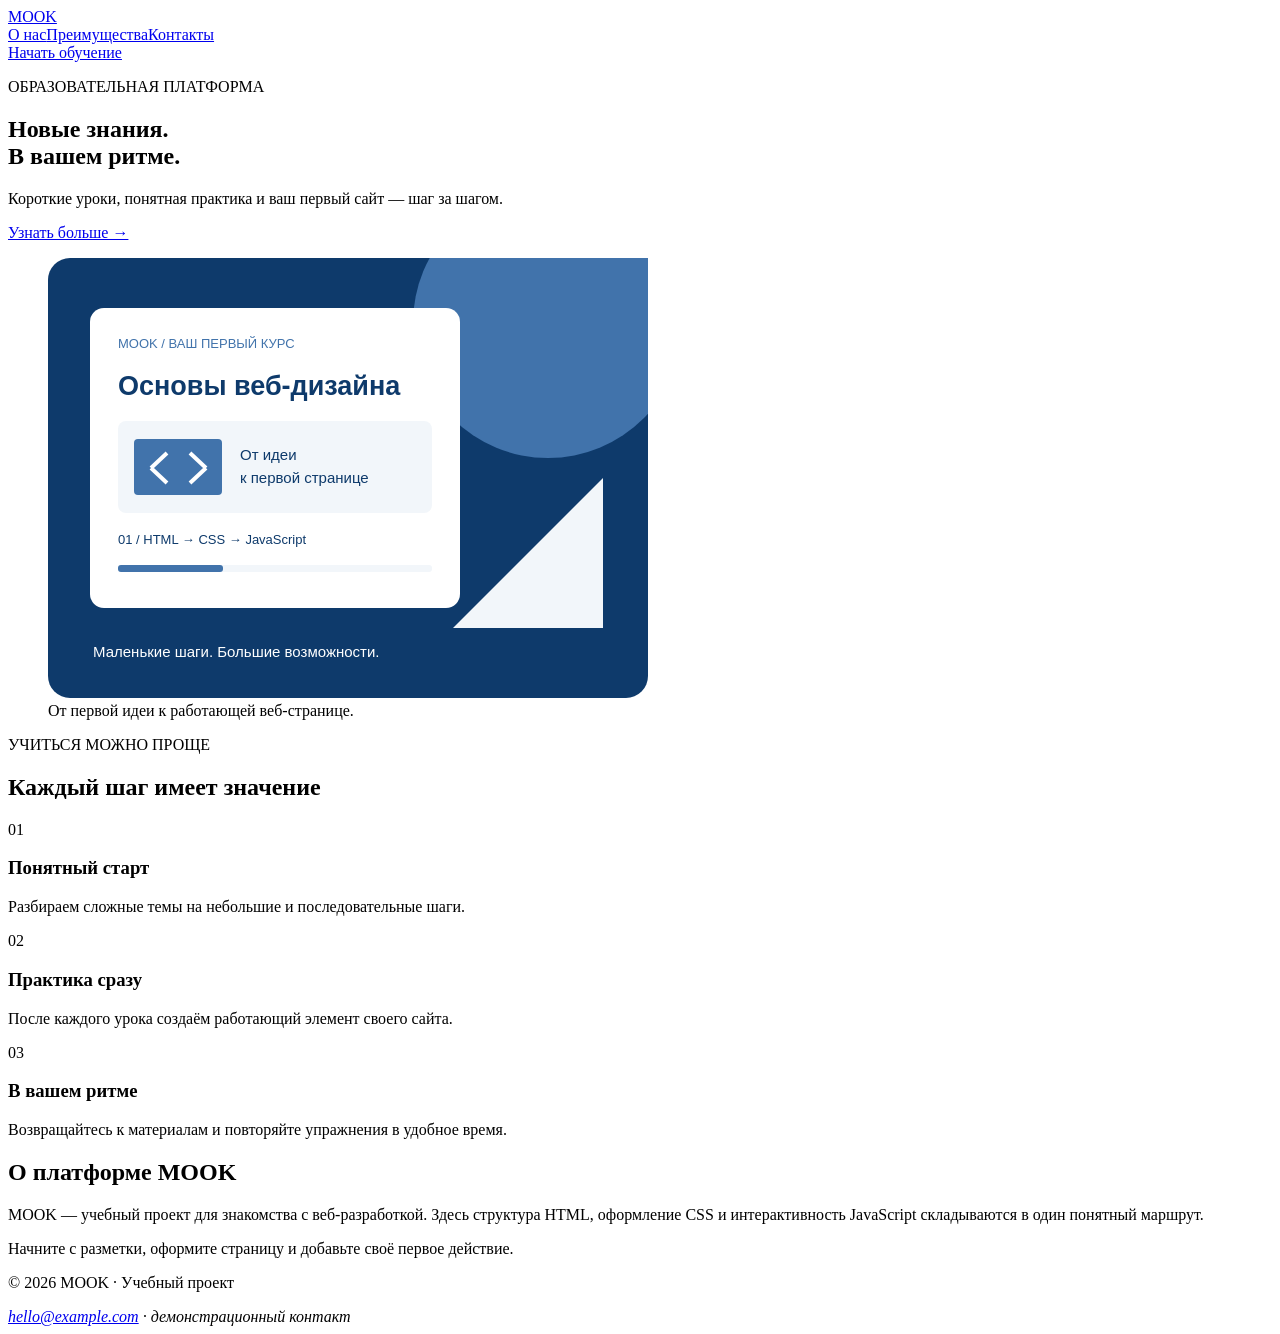
==== practice-02/index.html @ a64ad2af "Complete MOOK coursework website and semantic HTML practice" ====
<!DOCTYPE html>
<html lang="ru">
<head>
<meta charset="UTF-8">
<meta name="viewport" content="width=device-width, initial-scale=1.0">
<title>MOOK — учебный сайт</title>
</head>
<body>
<header class="site-header wrap"><a class="brand" href="#hero">MOOK</a><nav aria-label="Основная навигация"><a href="#about">О нас</a><a href="#features">Преимущества</a><a href="#contacts">Контакты</a></nav><a class="button secondary" href="#about">Начать обучение</a></header><main id="main" class="wrap">
<section class="hero" id="hero"><div><p class="eyebrow">ОБРАЗОВАТЕЛЬНАЯ ПЛАТФОРМА</p><h1>Новые знания.<br><span>В вашем ритме.</span></h1><p class="lead">Короткие уроки, понятная практика и ваш первый сайт — шаг за шагом.</p><div class="actions"><a class="button" href="#features">Узнать больше →</a></div></div><figure><img src="images/hero.svg" alt="Карточка курса Основы веб-дизайна: путь от HTML к CSS и JavaScript" width="600" height="440" style="max-width:100%;height:auto"><figcaption>От первой идеи к работающей веб-странице.</figcaption></figure></section>
<section class="section" id="features"><p class="eyebrow">УЧИТЬСЯ МОЖНО ПРОЩЕ</p><h2>Каждый шаг имеет значение</h2><div class="grid"><article class="card"><span class="number">01</span><h3>Понятный старт</h3><p>Разбираем сложные темы на небольшие и последовательные шаги.</p></article><article class="card"><span class="number">02</span><h3>Практика сразу</h3><p>После каждого урока создаём работающий элемент своего сайта.</p></article><article class="card"><span class="number">03</span><h3>В вашем ритме</h3><p>Возвращайтесь к материалам и повторяйте упражнения в удобное время.</p></article></div></section>
<section class="band" id="about"><h2>О платформе MOOK</h2><p>MOOK — учебный проект для знакомства с веб-разработкой. Здесь структура HTML, оформление CSS и интерактивность JavaScript складываются в один понятный маршрут.</p><p>Начните с разметки, оформите страницу и добавьте своё первое действие.</p></section></main><footer class="site-footer wrap" id="contacts"><p>© 2026 MOOK · Учебный проект</p><address><a href="mailto:hello@example.com">hello@example.com</a> · демонстрационный контакт</address></footer>
</body>
</html>
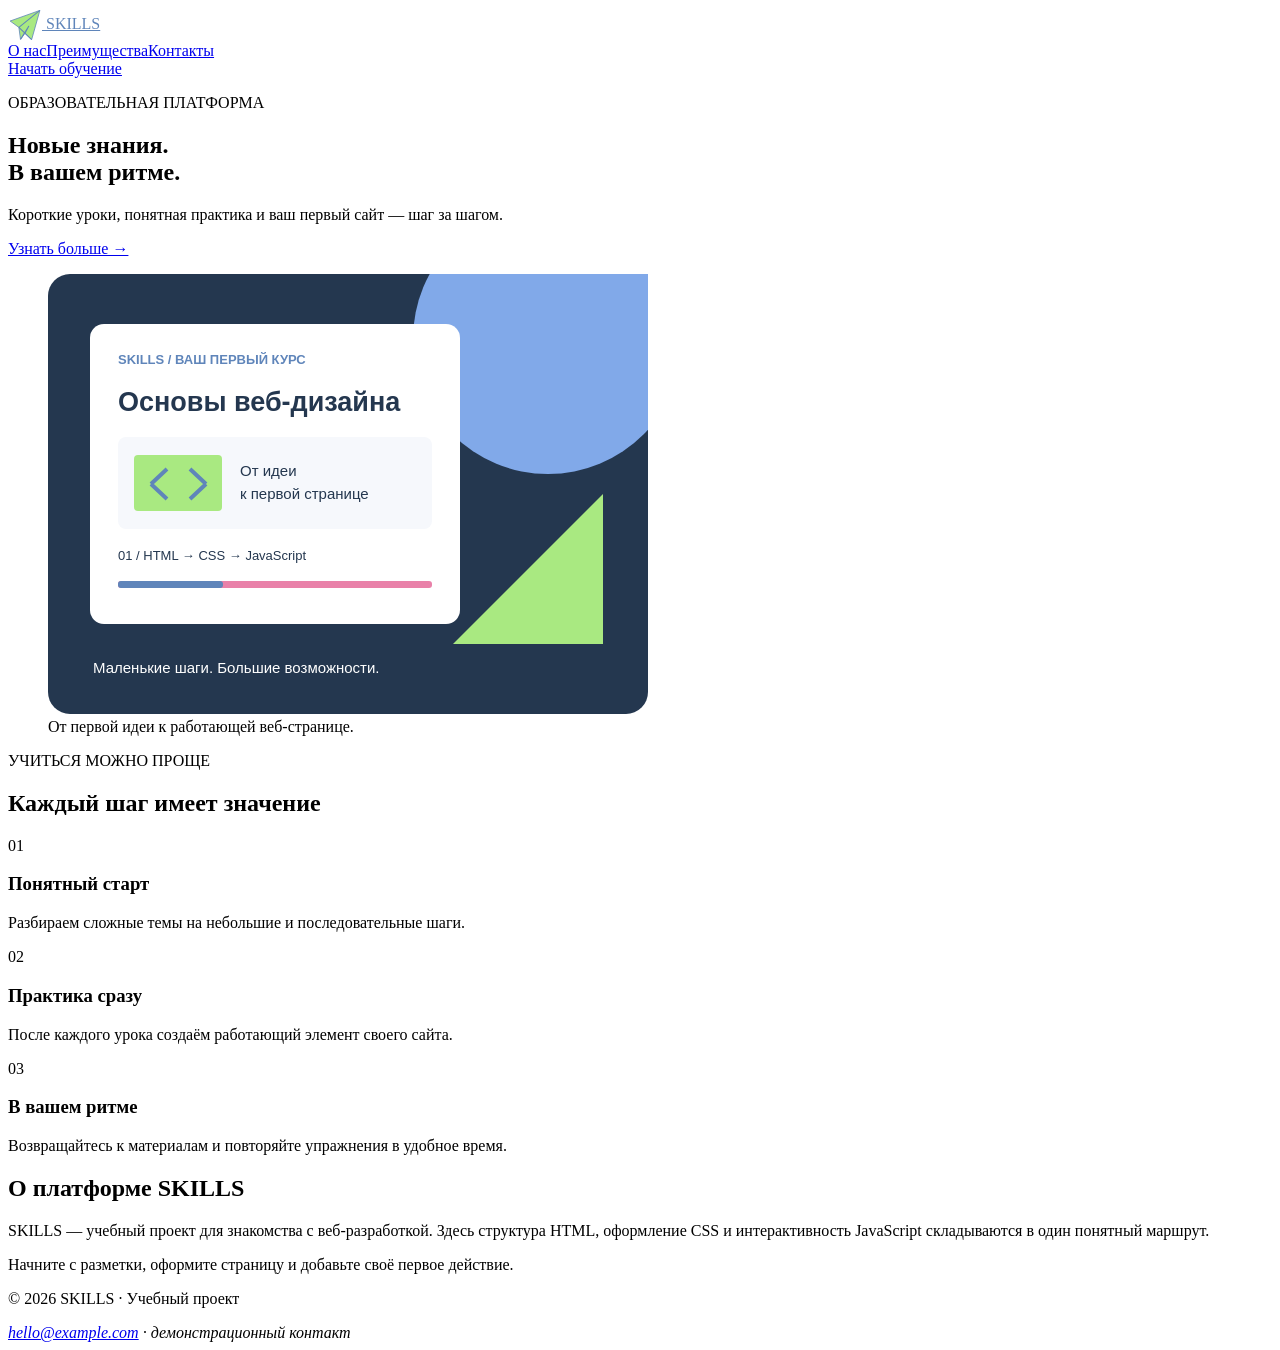
==== commit b5aced7a: "Complete MOOK coursework website and semantic HTML practice" ====
--- a/practice-02/index.html
+++ b/practice-02/index.html
@@ -3,12 +3,13 @@
 <head>
 <meta charset="UTF-8">
 <meta name="viewport" content="width=device-width, initial-scale=1.0">
-<title>MOOK — учебный сайт</title>
+<title>SKILLS — учебный сайт</title>
+<link rel="icon" href="images/paper-plane.svg" type="image/svg+xml">
 </head>
 <body>
-<header class="site-header wrap"><a class="brand" href="#hero">MOOK</a><nav aria-label="Основная навигация"><a href="#about">О нас</a><a href="#features">Преимущества</a><a href="#contacts">Контакты</a></nav><a class="button secondary" href="#about">Начать обучение</a></header><main id="main" class="wrap">
+<header class="site-header wrap"><a class="brand" href="#hero" style="color:#5F85BA"><img src="images/paper-plane.svg" width="34" height="34" alt="" style="display:inline;vertical-align:middle"> SKILLS</a><nav aria-label="Основная навигация"><a href="#about">О нас</a><a href="#features">Преимущества</a><a href="#contacts">Контакты</a></nav><a class="button secondary" href="#about">Начать обучение</a></header><main id="main" class="wrap">
 <section class="hero" id="hero"><div><p class="eyebrow">ОБРАЗОВАТЕЛЬНАЯ ПЛАТФОРМА</p><h1>Новые знания.<br><span>В вашем ритме.</span></h1><p class="lead">Короткие уроки, понятная практика и ваш первый сайт — шаг за шагом.</p><div class="actions"><a class="button" href="#features">Узнать больше →</a></div></div><figure><img src="images/hero.svg" alt="Карточка курса Основы веб-дизайна: путь от HTML к CSS и JavaScript" width="600" height="440" style="max-width:100%;height:auto"><figcaption>От первой идеи к работающей веб-странице.</figcaption></figure></section>
 <section class="section" id="features"><p class="eyebrow">УЧИТЬСЯ МОЖНО ПРОЩЕ</p><h2>Каждый шаг имеет значение</h2><div class="grid"><article class="card"><span class="number">01</span><h3>Понятный старт</h3><p>Разбираем сложные темы на небольшие и последовательные шаги.</p></article><article class="card"><span class="number">02</span><h3>Практика сразу</h3><p>После каждого урока создаём работающий элемент своего сайта.</p></article><article class="card"><span class="number">03</span><h3>В вашем ритме</h3><p>Возвращайтесь к материалам и повторяйте упражнения в удобное время.</p></article></div></section>
-<section class="band" id="about"><h2>О платформе MOOK</h2><p>MOOK — учебный проект для знакомства с веб-разработкой. Здесь структура HTML, оформление CSS и интерактивность JavaScript складываются в один понятный маршрут.</p><p>Начните с разметки, оформите страницу и добавьте своё первое действие.</p></section></main><footer class="site-footer wrap" id="contacts"><p>© 2026 MOOK · Учебный проект</p><address><a href="mailto:hello@example.com">hello@example.com</a> · демонстрационный контакт</address></footer>
+<section class="band" id="about"><h2>О платформе SKILLS</h2><p>SKILLS — учебный проект для знакомства с веб-разработкой. Здесь структура HTML, оформление CSS и интерактивность JavaScript складываются в один понятный маршрут.</p><p>Начните с разметки, оформите страницу и добавьте своё первое действие.</p></section></main><footer class="site-footer wrap" id="contacts"><p>© 2026 SKILLS · Учебный проект</p><address><a href="mailto:hello@example.com">hello@example.com</a> · демонстрационный контакт</address></footer>
 </body>
 </html>
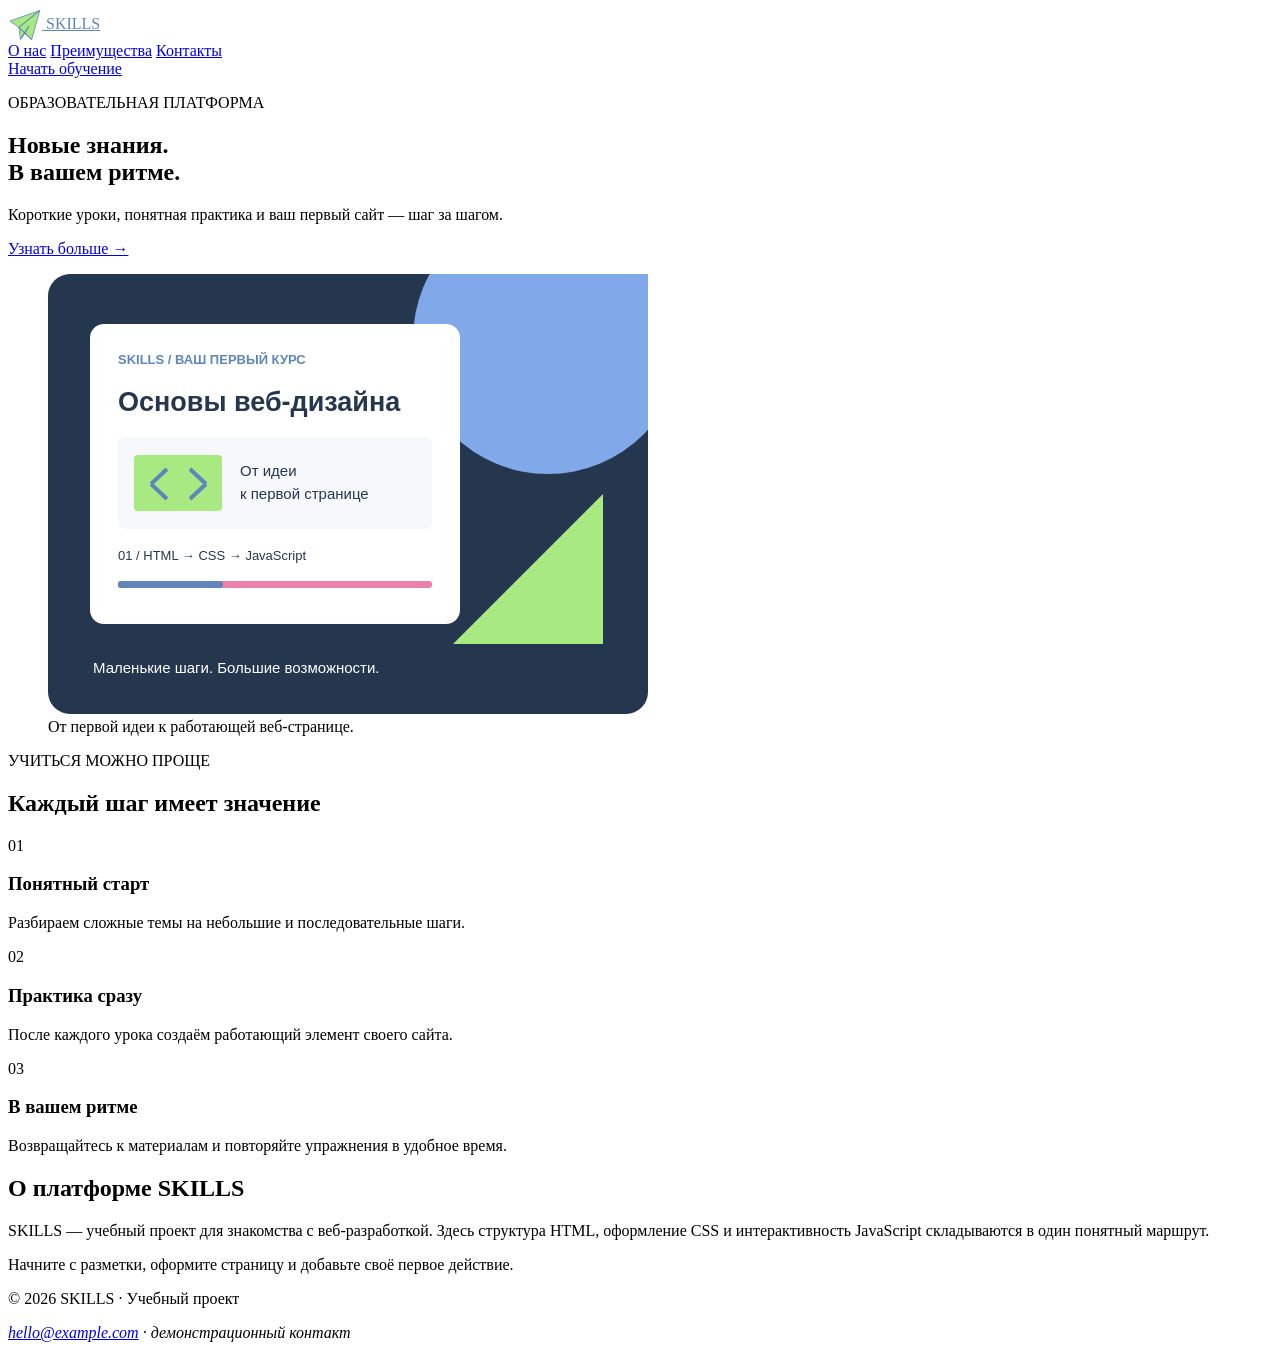
==== commit f5bd4534: "Align SKILLS coursework with assignment requirements" ====
--- a/practice-02/index.html
+++ b/practice-02/index.html
@@ -7,7 +7,7 @@
 <link rel="icon" href="images/paper-plane.svg" type="image/svg+xml">
 </head>
 <body>
-<header class="site-header wrap"><a class="brand" href="#hero" style="color:#5F85BA"><img src="images/paper-plane.svg" width="34" height="34" alt="" style="display:inline;vertical-align:middle"> SKILLS</a><nav aria-label="Основная навигация"><a href="#about">О нас</a><a href="#features">Преимущества</a><a href="#contacts">Контакты</a></nav><a class="button secondary" href="#about">Начать обучение</a></header><main id="main" class="wrap">
+<header class="site-header wrap"><a class="brand" href="#hero" style="color:#5F85BA"><img src="images/paper-plane.svg" width="34" height="34" alt="" style="display:inline;vertical-align:middle"> SKILLS</a><nav aria-label="Основная навигация"><a href="#about">О нас</a> <a href="#features">Преимущества</a> <a href="#contacts">Контакты</a></nav><a class="button secondary" href="#about">Начать обучение</a></header><main id="main" class="wrap">
 <section class="hero" id="hero"><div><p class="eyebrow">ОБРАЗОВАТЕЛЬНАЯ ПЛАТФОРМА</p><h1>Новые знания.<br><span>В вашем ритме.</span></h1><p class="lead">Короткие уроки, понятная практика и ваш первый сайт — шаг за шагом.</p><div class="actions"><a class="button" href="#features">Узнать больше →</a></div></div><figure><img src="images/hero.svg" alt="Карточка курса Основы веб-дизайна: путь от HTML к CSS и JavaScript" width="600" height="440" style="max-width:100%;height:auto"><figcaption>От первой идеи к работающей веб-странице.</figcaption></figure></section>
 <section class="section" id="features"><p class="eyebrow">УЧИТЬСЯ МОЖНО ПРОЩЕ</p><h2>Каждый шаг имеет значение</h2><div class="grid"><article class="card"><span class="number">01</span><h3>Понятный старт</h3><p>Разбираем сложные темы на небольшие и последовательные шаги.</p></article><article class="card"><span class="number">02</span><h3>Практика сразу</h3><p>После каждого урока создаём работающий элемент своего сайта.</p></article><article class="card"><span class="number">03</span><h3>В вашем ритме</h3><p>Возвращайтесь к материалам и повторяйте упражнения в удобное время.</p></article></div></section>
 <section class="band" id="about"><h2>О платформе SKILLS</h2><p>SKILLS — учебный проект для знакомства с веб-разработкой. Здесь структура HTML, оформление CSS и интерактивность JavaScript складываются в один понятный маршрут.</p><p>Начните с разметки, оформите страницу и добавьте своё первое действие.</p></section></main><footer class="site-footer wrap" id="contacts"><p>© 2026 SKILLS · Учебный проект</p><address><a href="mailto:hello@example.com">hello@example.com</a> · демонстрационный контакт</address></footer>
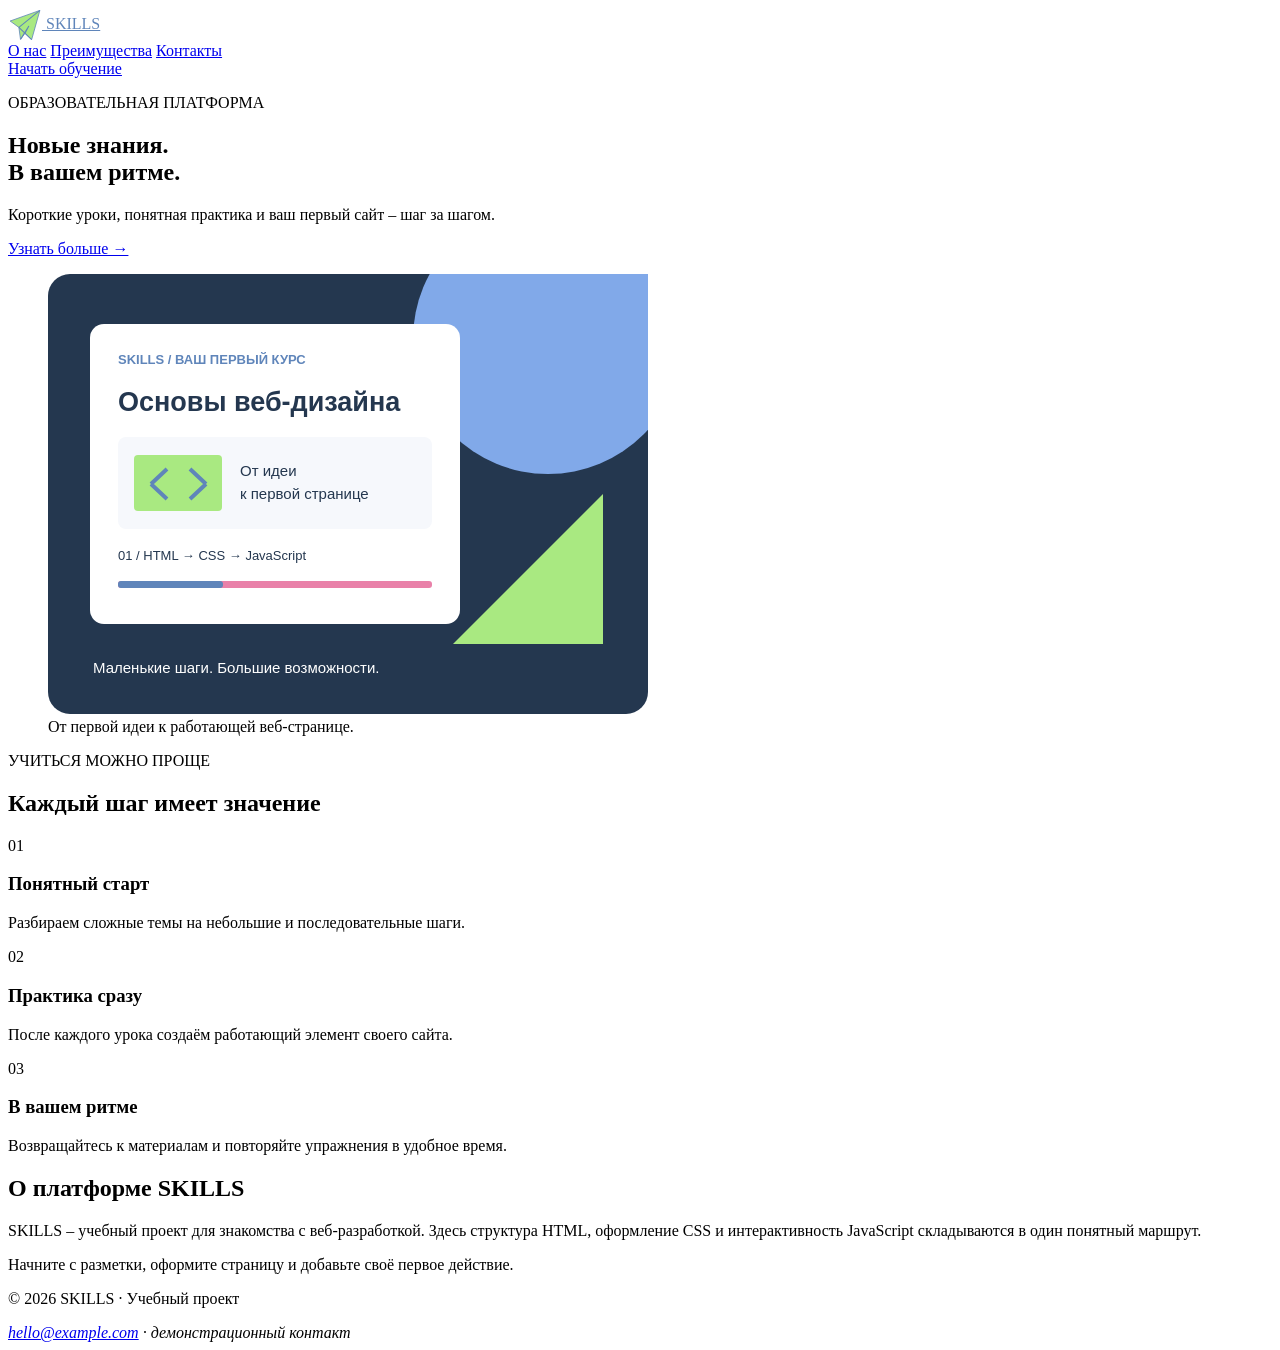
==== commit 16f116c1: "Shorten coursework text and refine dash typography" ====
--- a/practice-02/index.html
+++ b/practice-02/index.html
@@ -3,13 +3,13 @@
 <head>
 <meta charset="UTF-8">
 <meta name="viewport" content="width=device-width, initial-scale=1.0">
-<title>SKILLS — учебный сайт</title>
+<title>SKILLS – учебный сайт</title>
 <link rel="icon" href="images/paper-plane.svg" type="image/svg+xml">
 </head>
 <body>
 <header class="site-header wrap"><a class="brand" href="#hero" style="color:#5F85BA"><img src="images/paper-plane.svg" width="34" height="34" alt="" style="display:inline;vertical-align:middle"> SKILLS</a><nav aria-label="Основная навигация"><a href="#about">О нас</a> <a href="#features">Преимущества</a> <a href="#contacts">Контакты</a></nav><a class="button secondary" href="#about">Начать обучение</a></header><main id="main" class="wrap">
-<section class="hero" id="hero"><div><p class="eyebrow">ОБРАЗОВАТЕЛЬНАЯ ПЛАТФОРМА</p><h1>Новые знания.<br><span>В вашем ритме.</span></h1><p class="lead">Короткие уроки, понятная практика и ваш первый сайт — шаг за шагом.</p><div class="actions"><a class="button" href="#features">Узнать больше →</a></div></div><figure><img src="images/hero.svg" alt="Карточка курса Основы веб-дизайна: путь от HTML к CSS и JavaScript" width="600" height="440" style="max-width:100%;height:auto"><figcaption>От первой идеи к работающей веб-странице.</figcaption></figure></section>
+<section class="hero" id="hero"><div><p class="eyebrow">ОБРАЗОВАТЕЛЬНАЯ ПЛАТФОРМА</p><h1>Новые знания.<br><span>В вашем ритме.</span></h1><p class="lead">Короткие уроки, понятная практика и ваш первый сайт – шаг за шагом.</p><div class="actions"><a class="button" href="#features">Узнать больше →</a></div></div><figure><img src="images/hero.svg" alt="Карточка курса Основы веб-дизайна: путь от HTML к CSS и JavaScript" width="600" height="440" style="max-width:100%;height:auto"><figcaption>От первой идеи к работающей веб-странице.</figcaption></figure></section>
 <section class="section" id="features"><p class="eyebrow">УЧИТЬСЯ МОЖНО ПРОЩЕ</p><h2>Каждый шаг имеет значение</h2><div class="grid"><article class="card"><span class="number">01</span><h3>Понятный старт</h3><p>Разбираем сложные темы на небольшие и последовательные шаги.</p></article><article class="card"><span class="number">02</span><h3>Практика сразу</h3><p>После каждого урока создаём работающий элемент своего сайта.</p></article><article class="card"><span class="number">03</span><h3>В вашем ритме</h3><p>Возвращайтесь к материалам и повторяйте упражнения в удобное время.</p></article></div></section>
-<section class="band" id="about"><h2>О платформе SKILLS</h2><p>SKILLS — учебный проект для знакомства с веб-разработкой. Здесь структура HTML, оформление CSS и интерактивность JavaScript складываются в один понятный маршрут.</p><p>Начните с разметки, оформите страницу и добавьте своё первое действие.</p></section></main><footer class="site-footer wrap" id="contacts"><p>© 2026 SKILLS · Учебный проект</p><address><a href="mailto:hello@example.com">hello@example.com</a> · демонстрационный контакт</address></footer>
+<section class="band" id="about"><h2>О платформе SKILLS</h2><p>SKILLS – учебный проект для знакомства с веб-разработкой. Здесь структура HTML, оформление CSS и интерактивность JavaScript складываются в один понятный маршрут.</p><p>Начните с разметки, оформите страницу и добавьте своё первое действие.</p></section></main><footer class="site-footer wrap" id="contacts"><p>© 2026 SKILLS · Учебный проект</p><address><a href="mailto:hello@example.com">hello@example.com</a> · демонстрационный контакт</address></footer>
 </body>
 </html>
